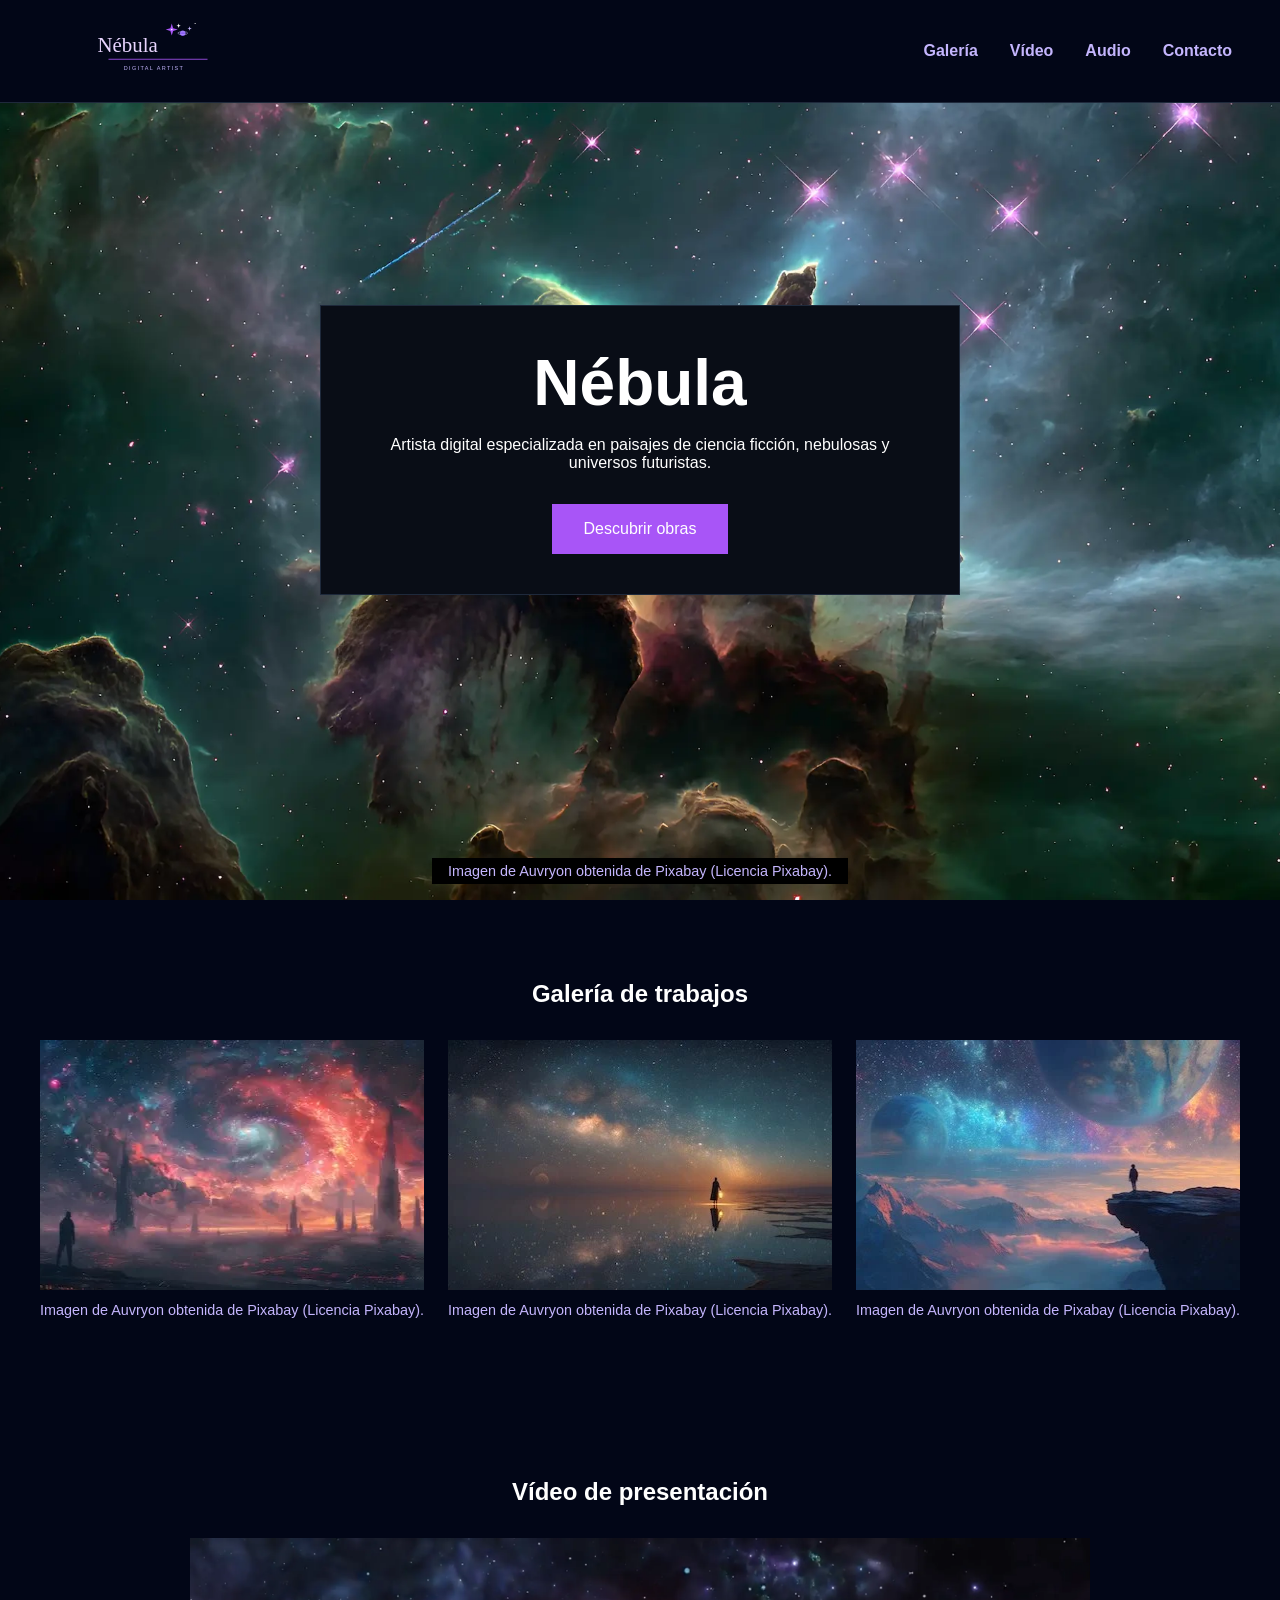
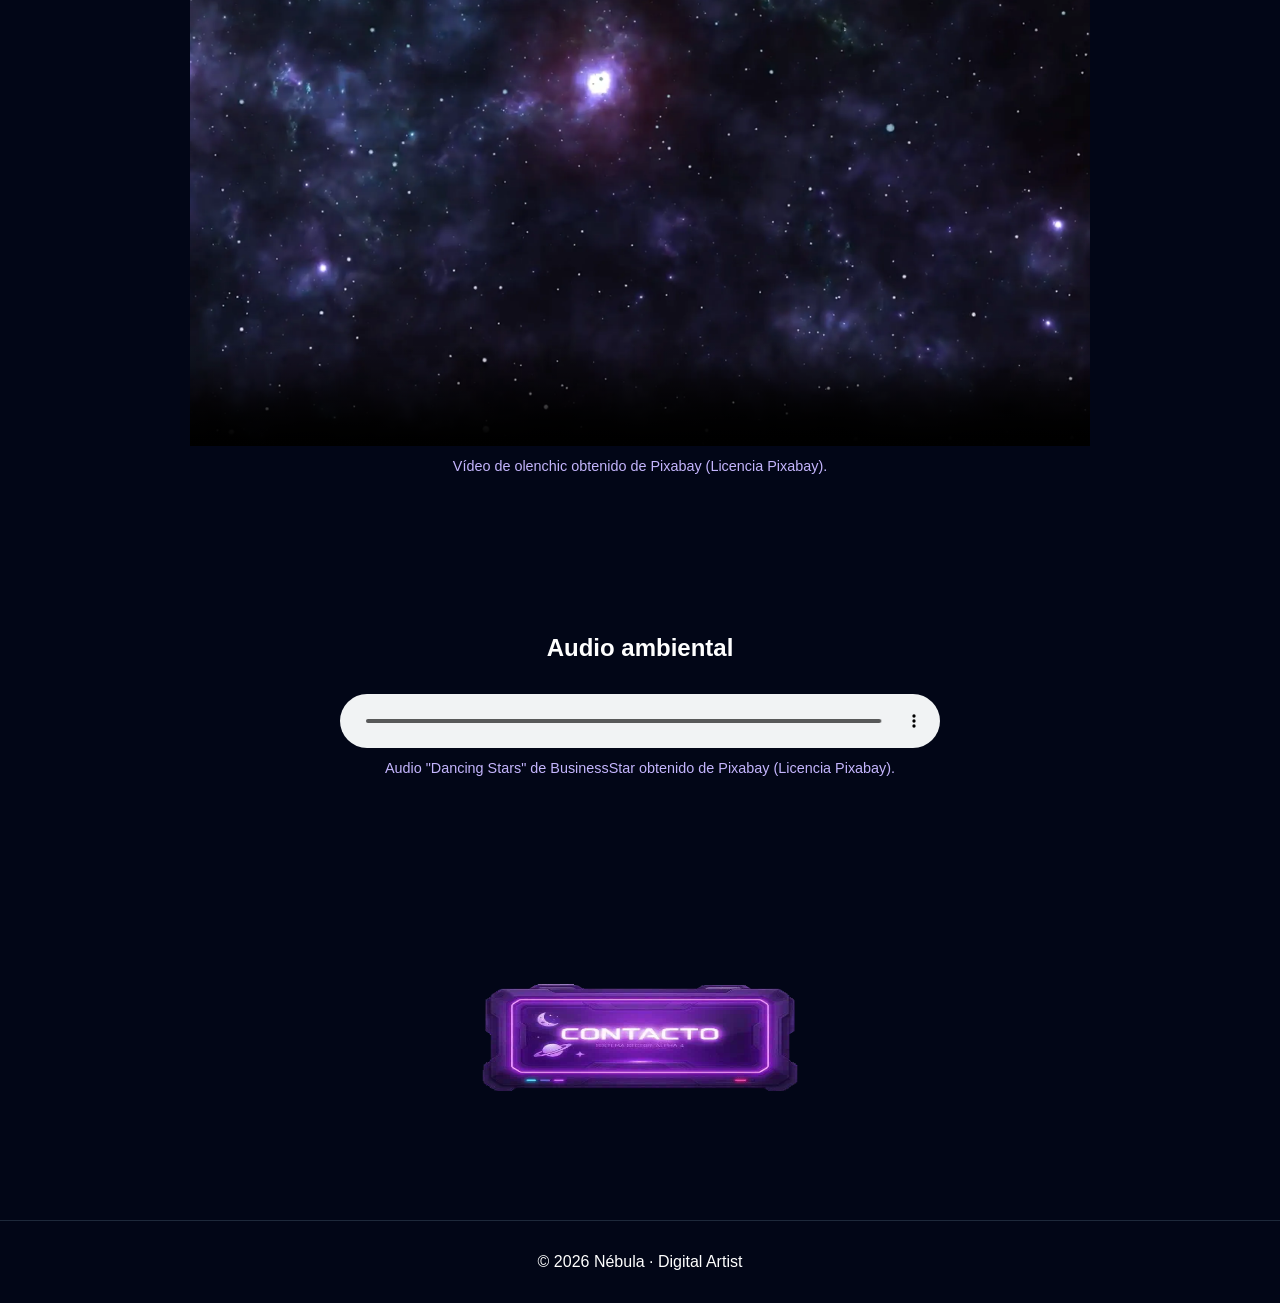
==== index.html @ e90a2c5d "Add initial HTML structure and styles for landing page" ====
<!DOCTYPE html>
<html lang="es">

<head>
    <meta charset="UTF-8">
    <meta name="viewport" content="width=device-width, initial-scale=1.0">
    <title>Nébula | Digital Artist</title>

    <link rel="stylesheet" href="style.css">
</head>

<body>

    <header>

        <img src="assets/img/logo.svg" alt="Logotipo de Nébula" width="220" height="90">

        <nav>
            <a href="#galeria">Galería</a>
            <a href="#video">Vídeo</a>
            <a href="#audio">Audio</a>
            <a href="#contacto">Contacto</a>
        </nav>

    </header>

    <main>

        <!-- HERO -->

        <section id="hero">

            <figure>

                <img src="assets/img/hero.webp" alt="Imagen principal de Nébula" width="1920" height="1080">

                <figcaption>
                    Imagen de Auvryon obtenida de Pixabay (Licencia Pixabay).
                </figcaption>

            </figure>

            <div class="hero-content">

                <h1>Nébula</h1>

                <p>
                    Artista digital especializada en paisajes de ciencia ficción,
                    nebulosas y universos futuristas.
                </p>

                <a href="#galeria" class="btn">
                    Descubrir obras
                </a>

            </div>

        </section>

        <!-- GALERÍA -->

        <section id="galeria">

            <h2>Galería de trabajos</h2>

            <div class="galeria">

                <figure>

                    <img src="assets/img/imagen1.webp" alt="Imagen 1" width="400" height="250" loading="lazy">

                    <figcaption>
                        Imagen de Auvryon obtenida de Pixabay (Licencia Pixabay).
                    </figcaption>

                </figure>

                <figure>

                    <img src="assets/img/imagen2.webp" alt="Imagen 2" width="400" height="250" loading="lazy">

                    <figcaption>
                        Imagen de Auvryon obtenida de Pixabay (Licencia Pixabay).
                    </figcaption>

                </figure>

                <figure>

                    <img src="assets/img/imagen3.webp" alt="Imagen 3" width="400" height="250" loading="lazy">

                    <figcaption>
                        Imagen de Auvryon obtenida de Pixabay (Licencia Pixabay).
                    </figcaption>

                </figure>

            </div>

        </section>

        <!-- VÍDEO -->

        <section id="video">

            <h2>Vídeo de presentación</h2>

            <figure>

                <video controls poster="assets/img/poster.webp">

                    <source src="assets/video/presentacion.mp4" type="video/mp4">

                </video>

                <figcaption>
                    Vídeo de olenchic obtenido de Pixabay (Licencia Pixabay).
                </figcaption>

            </figure>

        </section>

        <!-- AUDIO -->

        <section id="audio">

            <h2>Audio ambiental</h2>

            <figure>

                <audio controls>

                    <source src="assets/audio/audio.mp3" type="audio/mpeg">

                </audio>

                <figcaption>
                    Audio "Dancing Stars" de BusinessStar obtenido de Pixabay (Licencia Pixabay).
                </figcaption>

            </figure>

        </section>

        <!-- CTA -->

        <section id="contacto">

            <figure>

                <a href="https://gmail.com" target="_blank" rel="noopener noreferrer">
                    <img src="assets/img/cta.webp" alt="Botón de contacto" width="600" height="200" loading="lazy">

                </a>

            </figure>

        </section>

    </main>

    <footer>

        <p>
            © 2026 Nébula · Digital Artist
        </p>

    </footer>

</body>

</html>
---- style.css ----
* {
    margin: 0;
    padding: 0;
    box-sizing: border-box;
}

html {
    scroll-behavior: smooth;
}

body {
    font-family: Arial, sans-serif;
    background: #020617;
    color: white;
}


/*CABECERA Y MENÚ (Fijo y sólido)*/

header {
    position: fixed;
    top: 0;
    width: 100%;
    padding: 1rem 3rem;
    display: flex;
    justify-content: space-between;
    align-items: center;
    background: #020617; /* Fondo sólido sin transparencia */
    border-bottom: 1px solid #1e293b; /* Línea separadora sencilla */
    z-index: 1000;
}

header img {
    height: 70px;
}

nav {
    display: flex;
    gap: 2rem;
}

nav a {
    color: #c4b5fd;
    text-decoration: none;
    font-weight: bold;
}

nav a:hover {
    color: white;
}


/*SECCIÓN HERO (PRINCIPAL)*/

#hero {
    position: relative;
    height: 100vh;
}

#hero figure {
    position: absolute;
    inset: 0;
    margin: 0;
}

#hero figure img {
    width: 100%;
    height: 100%;
    object-fit: cover;
}


#hero figure figcaption {
    position: absolute;
    bottom: 1rem;
    left: 50%;
    transform: translateX(-50%);
    background: black;
    padding: 0.3rem 1rem;
    font-size: 0.9rem;
    color: #c4b5fd;
}


.hero-content {
    position: absolute;
    top: 50%;
    left: 50%;
    transform: translate(-50%, -50%);
    text-align: center;
    background: #090d16; /* Fondo sólido oscuro */
    padding: 2.5rem;
    border: 1px solid #1e293b;
    z-index: 20;
}

.hero-content h1 {
    font-size: 4rem;
    margin-bottom: 1rem;
}

.hero-content p {
    max-width: 600px;
    margin-bottom: 2rem;
}


.btn {
    display: inline-block;
    padding: 1rem 2rem;
    background: #a855f7;
    color: white;
    text-decoration: none;
}


/*SECCIONES Y GALERÍA*/

section {
    padding: 5rem 2rem;
    text-align: center;
}

h2 {
    margin-bottom: 2rem;
}


.galeria {
    display: grid;
    grid-template-columns: repeat(auto-fit, minmax(300px, 1fr));
    gap: 1.5rem;
    max-width: 1200px;
    margin: auto;
}

.galeria img {
    width: 100%;
}

figure {
    text-align: center;
}

figcaption {
    margin-top: .5rem;
    color: #c4b5fd;
    font-size: .9rem;
}


/*MULTIMEDIA Y PIE DE PÁGINA*/

video {
    width: 100%;
    max-width: 900px;
}

audio {
    width: 100%;
    max-width: 600px;
}

footer {
    text-align: center;
    padding: 2rem;
    background: #020617;
    border-top: 1px solid #1e293b;
}
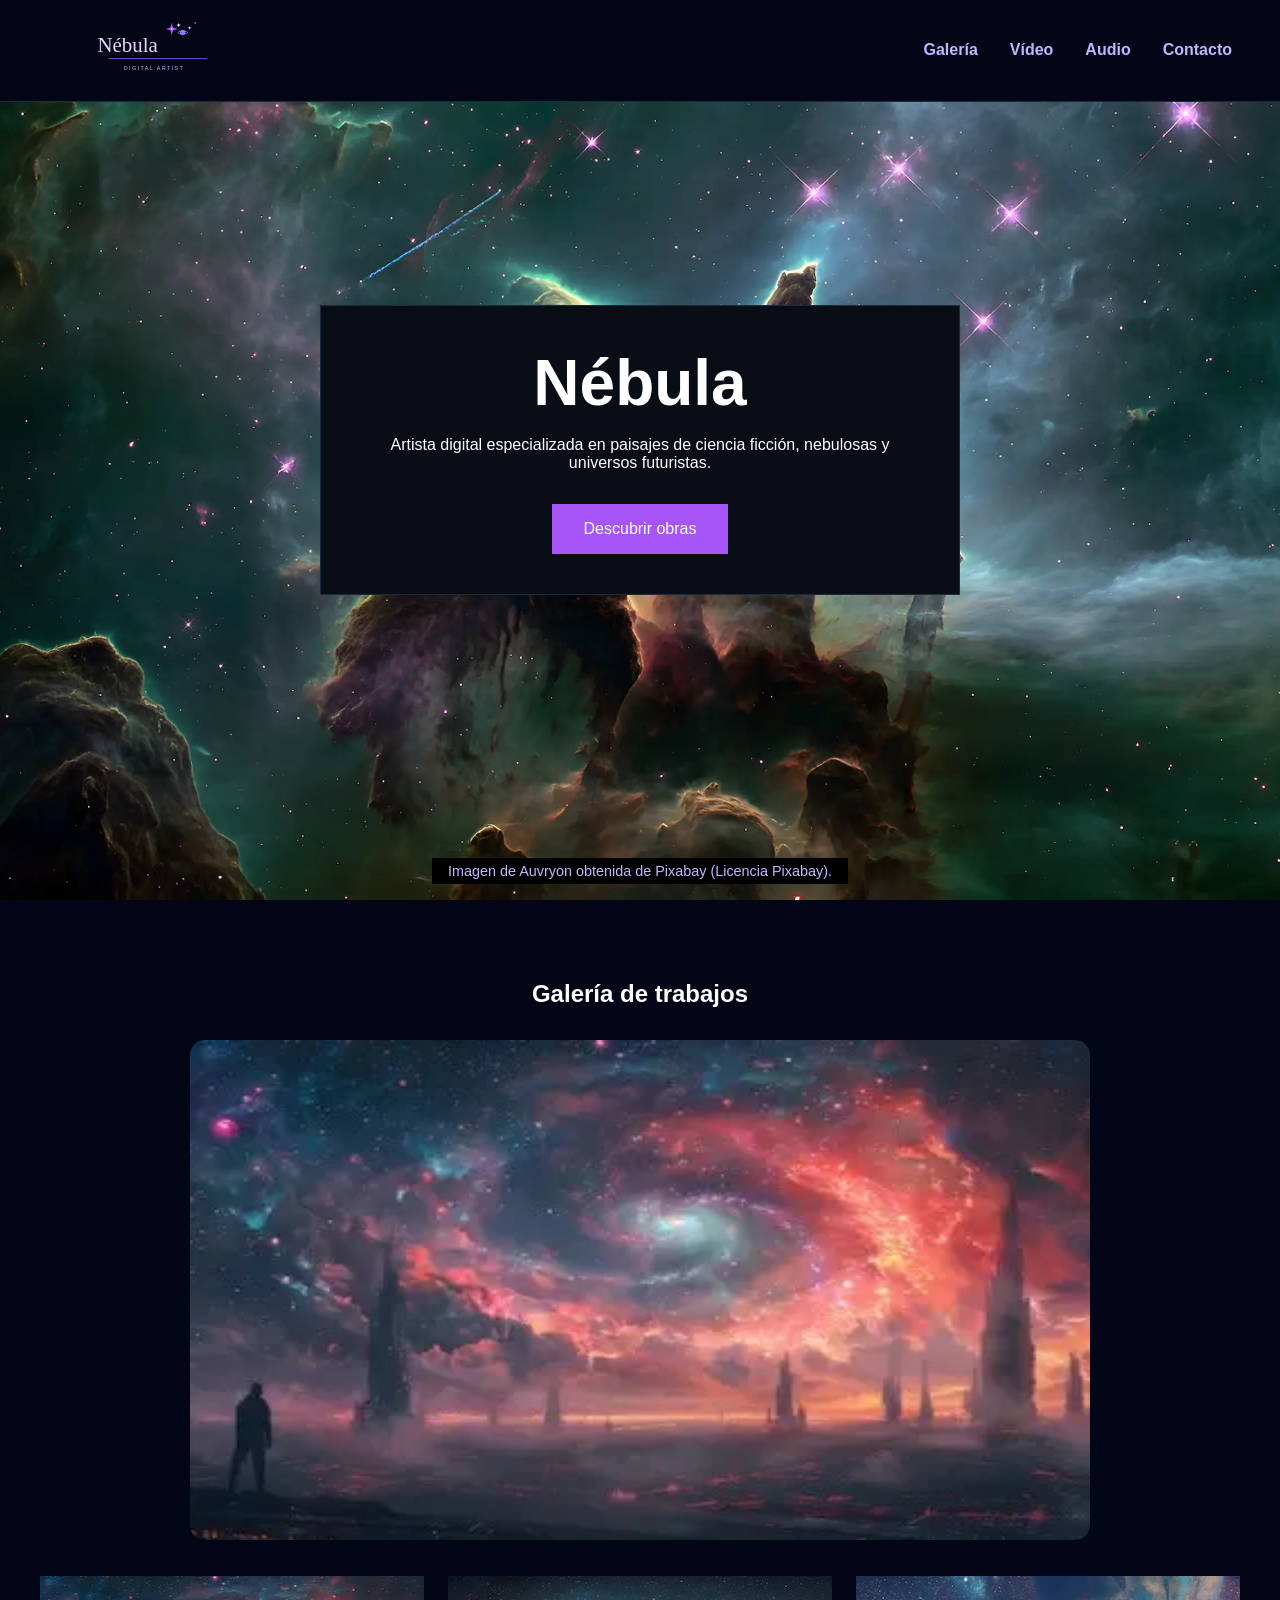
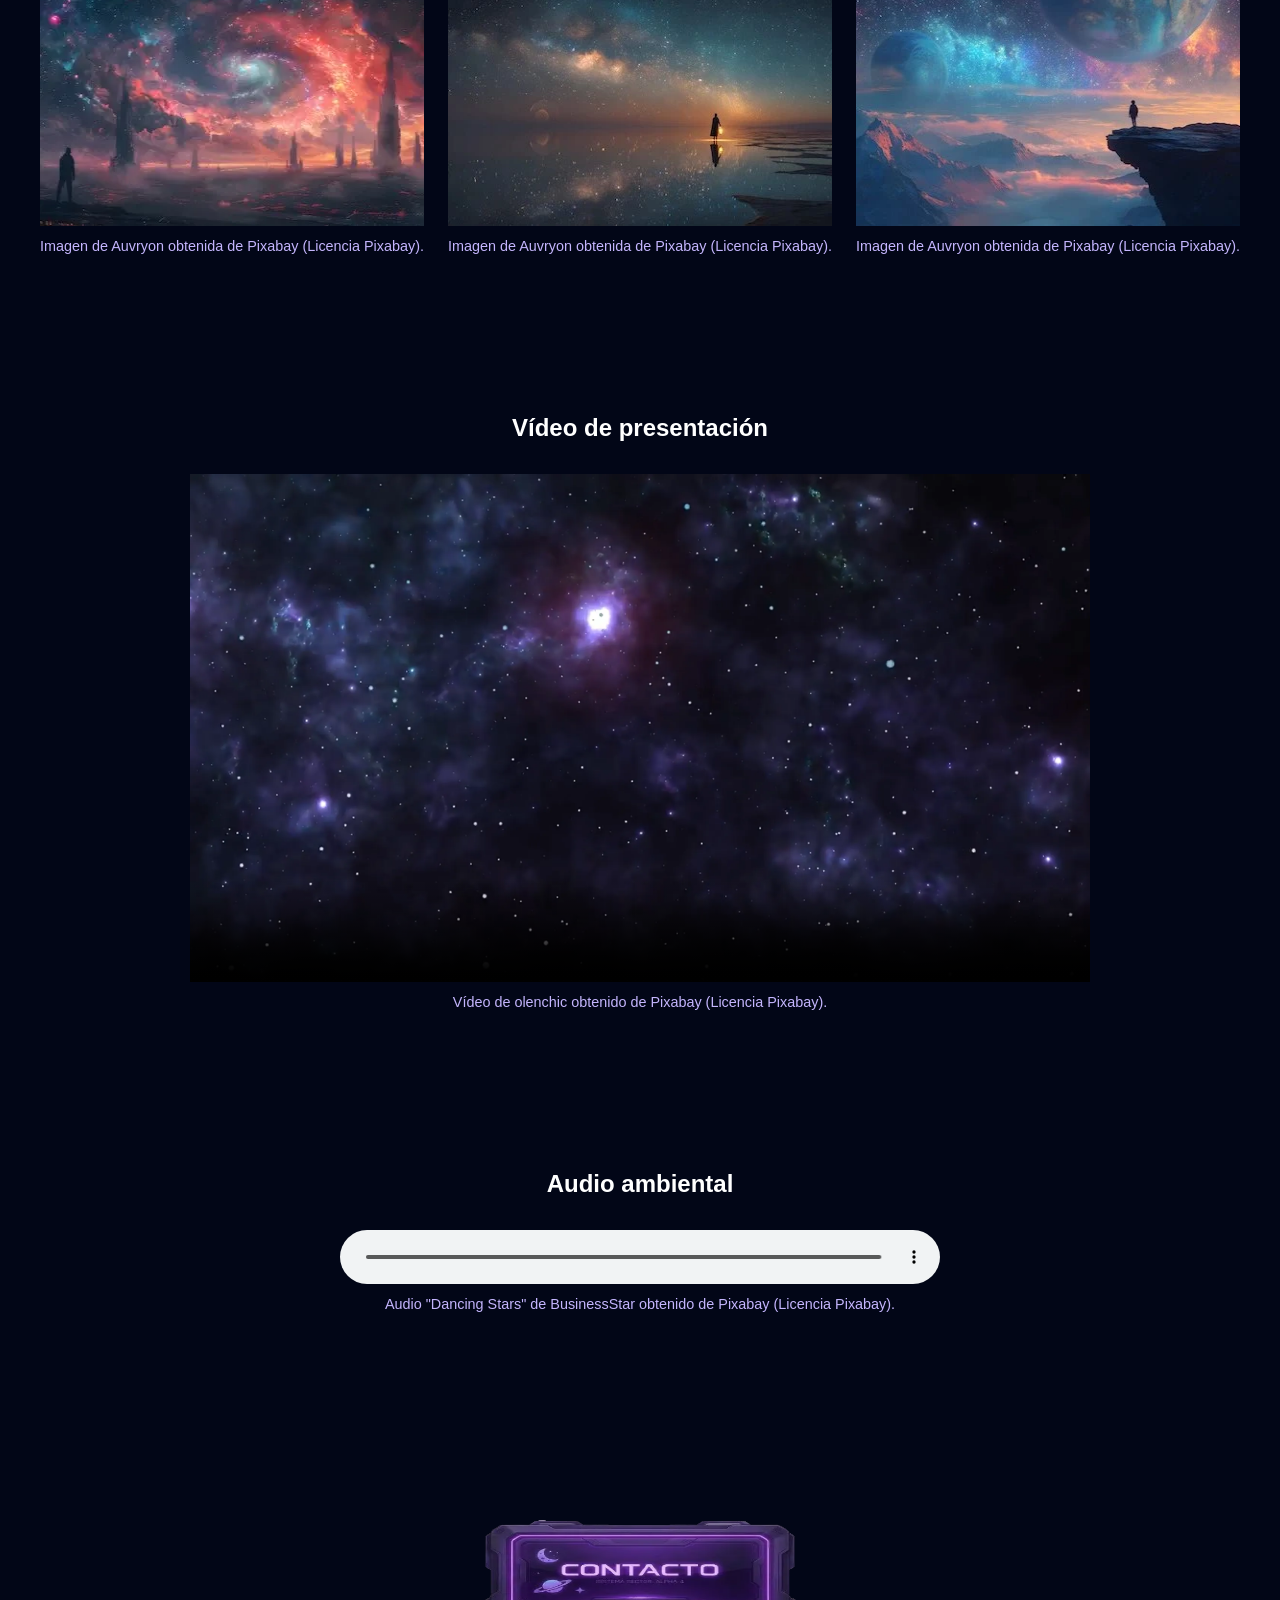
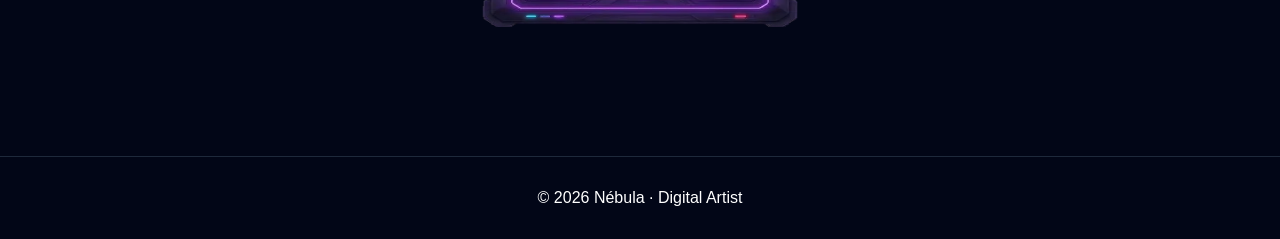
==== commit 3bba13d3: "Replace logo image with inline SVG for better scalability and performance; add image viewer function" ====
--- a/index.html
+++ b/index.html
@@ -13,8 +13,58 @@
 
     <header>
 
-        <img src="assets/img/logo.svg" alt="Logotipo de Nébula" width="220" height="90">
-
+        <svg class="logo-nebula" viewBox="0 0 800 250">
+
+            <text x="180" y="130" font-family="Georgia" font-size="76" fill="#E9D5FF">
+                Nébula
+            </text>
+
+            <path d="M420 50
+             A10 10 0 1 1 420 70
+             A7 7 0 1 0 420 50" fill="#C4B5FD" />
+
+            <path d="M450 25
+             L455 42
+             L472 47
+             L455 52
+             L450 69
+             L445 52
+             L428 47
+             L445 42 Z" fill="#A855F7" />
+
+            <circle cx="450" cy="47" r="3" fill="#ffffff" />
+
+            <path d="M475 25
+             L477 31
+             L483 33
+             L477 35
+             L475 41
+             L473 35
+             L467 33
+             L473 31 Z" fill="#ffffff" />
+
+            <circle cx="490" cy="60" r="10" fill="#8B5CF6" />
+
+            <ellipse cx="490" cy="60" rx="18" ry="5" fill="none" stroke="#C4B5FD" stroke-width="2" />
+
+            <path d="M515 35
+             L517 41
+             L523 43
+             L517 45
+             L515 51
+            L513 45
+             L507 43
+             L513 41 Z" fill="#C4B5FD" />
+
+            <circle cx="535" cy="25" r="2" fill="#ffffff" />
+
+            <line x1="220" y1="155" x2="580" y2="155" stroke="#A855F7" stroke-width="3" />
+
+            <text x="275" y="195" font-family="Arial" font-size="20" letter-spacing="5" fill="#C4B5FD">
+                DIGITAL ARTIST
+            </text>
+
+        </svg>
         <nav>
             <a href="#galeria">Galería</a>
             <a href="#video">Vídeo</a>
@@ -63,12 +113,19 @@
 
             <h2>Galería de trabajos</h2>
 
+            <div class="visor">
+
+                <img id="imagenPrincipal" src="assets/img/imagen1.webp" alt="Imagen principal de la galería" width="900"
+                    height="500">
+
+            </div>
+
             <div class="galeria">
 
                 <figure>
 
-                    <img src="assets/img/imagen1.webp" alt="Imagen 1" width="400" height="250" loading="lazy">
-
+                    <img class="miniatura" src="assets/img/imagen1.webp" alt="Imagen 1" width="400" height="250"
+                        loading="lazy">
                     <figcaption>
                         Imagen de Auvryon obtenida de Pixabay (Licencia Pixabay).
                     </figcaption>
@@ -77,7 +134,8 @@
 
                 <figure>
 
-                    <img src="assets/img/imagen2.webp" alt="Imagen 2" width="400" height="250" loading="lazy">
+                    <img class="miniatura" src="assets/img/imagen2.webp" alt="Imagen 2" width="400" height="250"
+                        loading="lazy">
 
                     <figcaption>
                         Imagen de Auvryon obtenida de Pixabay (Licencia Pixabay).
@@ -87,7 +145,8 @@
 
                 <figure>
 
-                    <img src="assets/img/imagen3.webp" alt="Imagen 3" width="400" height="250" loading="lazy">
+                    <img class="miniatura" src="assets/img/imagen3.webp" alt="Imagen 3" width="400" height="250"
+                        loading="lazy">
 
                     <figcaption>
                         Imagen de Auvryon obtenida de Pixabay (Licencia Pixabay).
@@ -168,6 +227,9 @@
 
     </footer>
 
+    
+    <script src="script.js"></script>
+
 </body>
 
 </html>
--- a/style.css
+++ b/style.css
@@ -15,7 +15,7 @@
 }
 
 
-/*CABECERA Y MENÚ (Fijo y sólido)*/
+/*CABECERA Y MENÚ*/
 
 header {
     position: fixed;
@@ -25,14 +25,11 @@
     display: flex;
     justify-content: space-between;
     align-items: center;
-    background: #020617; /* Fondo sólido sin transparencia */
-    border-bottom: 1px solid #1e293b; /* Línea separadora sencilla */
+    background: #020617;
+    border-bottom: 1px solid #1e293b;
     z-index: 1000;
 }
 
-header img {
-    height: 70px;
-}
 
 nav {
     display: flex;
@@ -88,7 +85,7 @@
     left: 50%;
     transform: translate(-50%, -50%);
     text-align: center;
-    background: #090d16; /* Fondo sólido oscuro */
+    background: #090d16;
     padding: 2.5rem;
     border: 1px solid #1e293b;
     z-index: 20;
@@ -166,4 +163,48 @@
     padding: 2rem;
     background: #020617;
     border-top: 1px solid #1e293b;
+}
+
+/*LOGO NEBULA*/
+.logo-nebula {
+    width: 220px;
+    height: auto;
+    cursor: pointer;
+    transition: transform .3s ease;
+}
+
+.logo-nebula:hover {
+    transform: scale(1.05);
+}
+
+.logo-nebula text {
+    transition: .3s;
+}
+
+.logo-nebula:hover text {
+    fill: #e6dfff;
+}
+
+
+/*VISOR DE IMÁGENES*/
+.visor{
+    text-align:center;
+    margin-bottom:2rem;
+}
+
+#imagenPrincipal{
+    max-width:900px;
+    width:100%;
+    border-radius:15px;
+    transition:.3s;
+}
+
+.miniatura{
+    cursor:pointer;
+    transition:.3s;
+}
+
+.miniatura:hover{
+    transform:scale(1.05);
+    opacity:.8;
 }
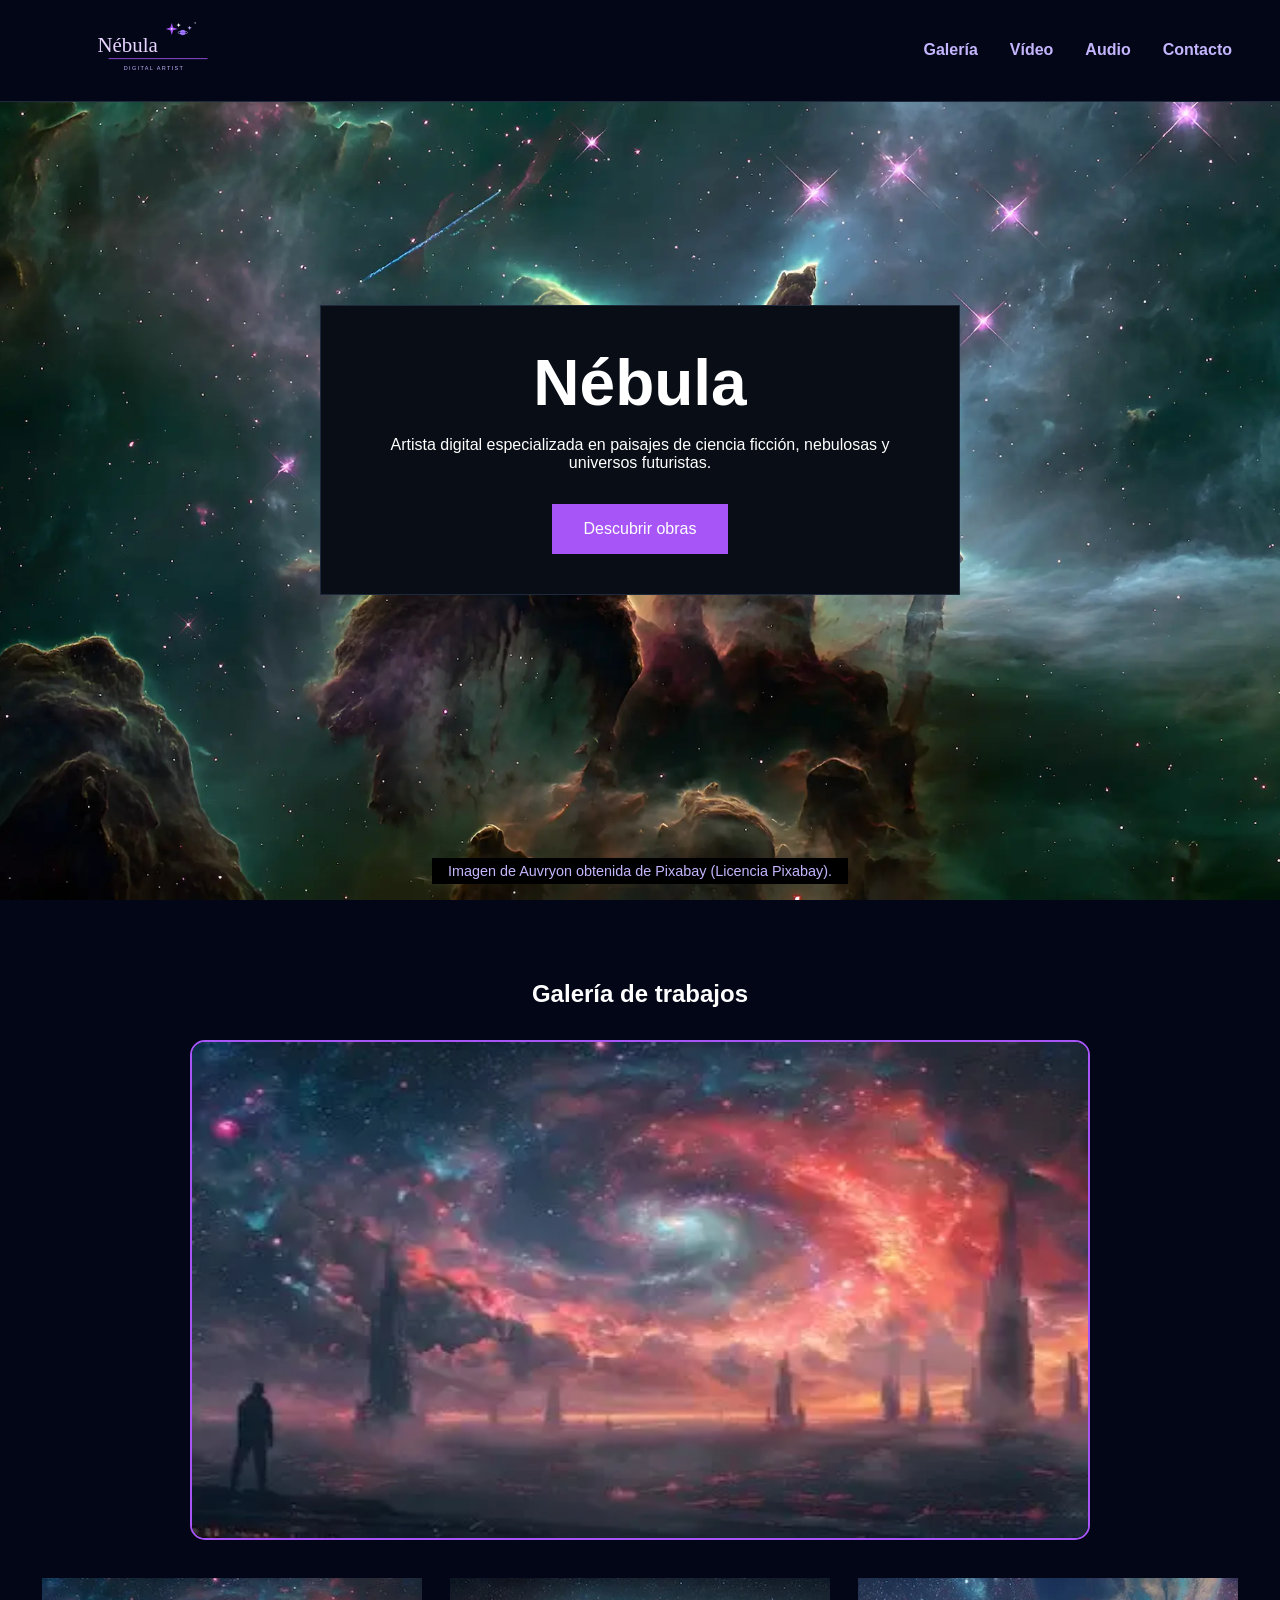
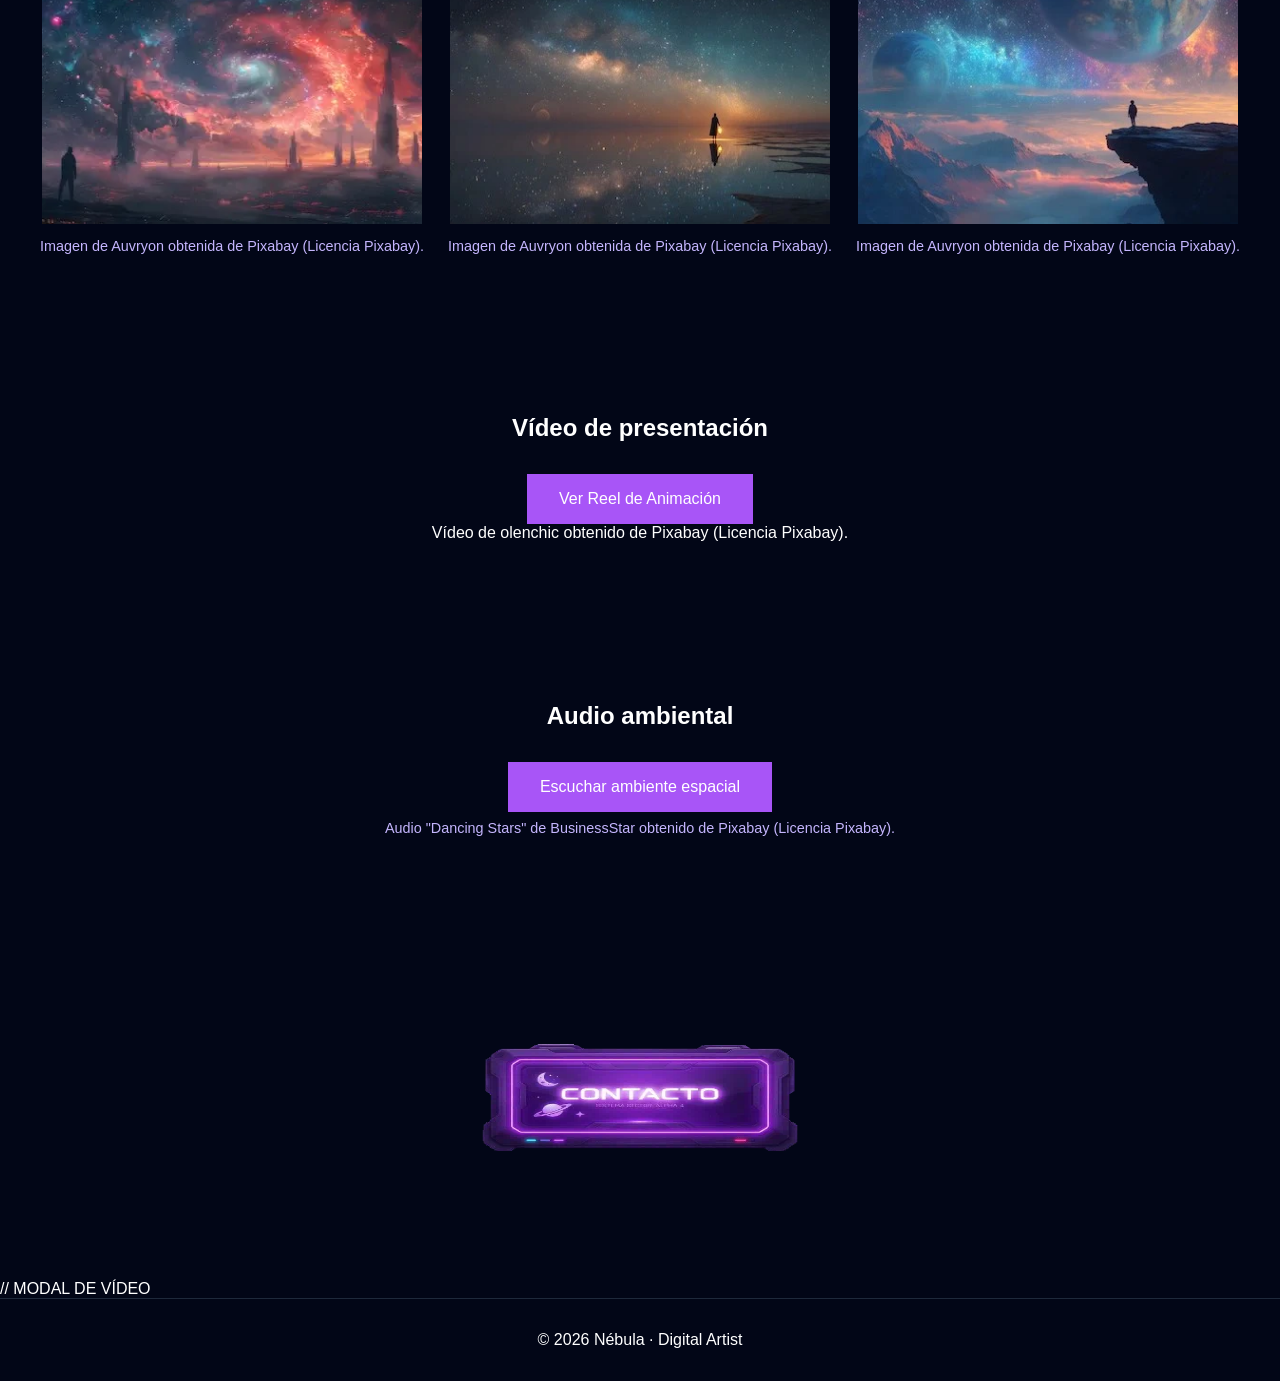
==== commit 9d749da7: "Implement video modal functionality and audio controls; add credits page with attributions for media" ====
--- a/index.html
+++ b/index.html
@@ -164,35 +164,35 @@
 
             <h2>Vídeo de presentación</h2>
 
+            <button id="abrirModal" class="btn-video">
+                Ver Reel de Animación
+            </button>
+
+            <p class="credito-video">
+                Vídeo de olenchic obtenido de Pixabay (Licencia Pixabay).
+            </p>
+
+        </section>
+
+        <!-- AUDIO -->
+
+        <section id="audio">
+
+            <h2>Audio ambiental</h2>
+
             <figure>
 
-                <video controls poster="assets/img/poster.webp">
-
-                    <source src="assets/video/presentacion.mp4" type="video/mp4">
-
-                </video>
-
-                <figcaption>
-                    Vídeo de olenchic obtenido de Pixabay (Licencia Pixabay).
-                </figcaption>
-
-            </figure>
-
-        </section>
-
-        <!-- AUDIO -->
-
-        <section id="audio">
-
-            <h2>Audio ambiental</h2>
-
-            <figure>
-
-                <audio controls>
+                <audio id="audioEspacial">
 
                     <source src="assets/audio/audio.mp3" type="audio/mpeg">
 
                 </audio>
+
+                <button id="botonAudio">
+
+                    Escuchar ambiente espacial
+
+                </button>
 
                 <figcaption>
                     Audio "Dancing Stars" de BusinessStar obtenido de Pixabay (Licencia Pixabay).
@@ -217,6 +217,24 @@
 
         </section>
 
+        // MODAL DE VÍDEO
+
+        <div id="modalVideo" class="modal">
+
+            <div class="modal-contenido">
+
+                <span id="cerrarModal">&times;</span>
+
+                <video id="videoModal" poster="assets/img/poster.webp">
+
+                    <source src="assets/video/presentacion.mp4" type="video/mp4">
+
+                </video>
+
+            </div>
+
+        </div>
+
     </main>
 
     <footer>
@@ -227,7 +245,7 @@
 
     </footer>
 
-    
+
     <script src="script.js"></script>
 
 </body>
--- a/style.css
+++ b/style.css
@@ -178,33 +178,103 @@
 }
 
 .logo-nebula text {
+    transition: fill .3s;
+}
+
+.logo-nebula:hover text {
+    fill: #a855f7;
+}
+
+
+/*VISOR DE IMÁGENES*/
+.visor {
+    text-align: center;
+    margin-bottom: 2rem;
+}
+
+#imagenPrincipal {
+    max-width: 900px;
+    width: 100%;
+    border-radius: 15px;
+    transition: all .3s ease;
+    border: 2px solid #a855f7;
+}
+
+.miniatura {
+    cursor: pointer;
     transition: .3s;
-}
-
-.logo-nebula:hover text {
-    fill: #e6dfff;
-}
-
-
-/*VISOR DE IMÁGENES*/
-.visor{
-    text-align:center;
-    margin-bottom:2rem;
-}
-
-#imagenPrincipal{
-    max-width:900px;
-    width:100%;
-    border-radius:15px;
-    transition:.3s;
-}
-
-.miniatura{
-    cursor:pointer;
-    transition:.3s;
-}
-
-.miniatura:hover{
-    transform:scale(1.05);
-    opacity:.8;
+    border: 2px solid transparent;
+}
+
+.miniatura:hover {
+    transform: scale(1.05);
+    opacity: .8;
+    border: 2px solid #a855f7;
+
+}
+
+
+.btn-video {
+    padding: 1rem 2rem;
+    background: #a855f7;
+    color: white;
+    border: none;
+    cursor: pointer;
+    font-size: 1rem;
+}
+
+.btn-video:hover {
+    transform: scale(1.05);
+}
+
+
+/*MODAL DE VIDEO*/
+
+.modal {
+    display: none;
+    position: fixed;
+    inset: 0;
+    background: rgba(0, 0, 0, .8);
+    justify-content: center;
+    align-items: center;
+    z-index: 3000;
+}
+
+.modal-contenido {
+    width: 90%;
+    max-width: 900px;
+    position: relative;
+}
+
+#videoModal {
+    width: 100%;
+}
+
+#cerrarModal {
+    position: absolute;
+    top: -40px;
+    right: 0;
+    color: white;
+    font-size: 2rem;
+    cursor: pointer;
+}
+
+/*BOTÓN DE AUDIO ESPACIAL*/
+
+#audioEspacial {
+    display: none;
+}
+
+#botonAudio {
+    background: #a855f7;
+    color: white;
+    border: none;
+    padding: 1rem 2rem;
+    cursor: pointer;
+    font-size: 1rem;
+    transition: .3s;
+}
+
+#botonAudio:hover {
+    transform: scale(1.05);
 }
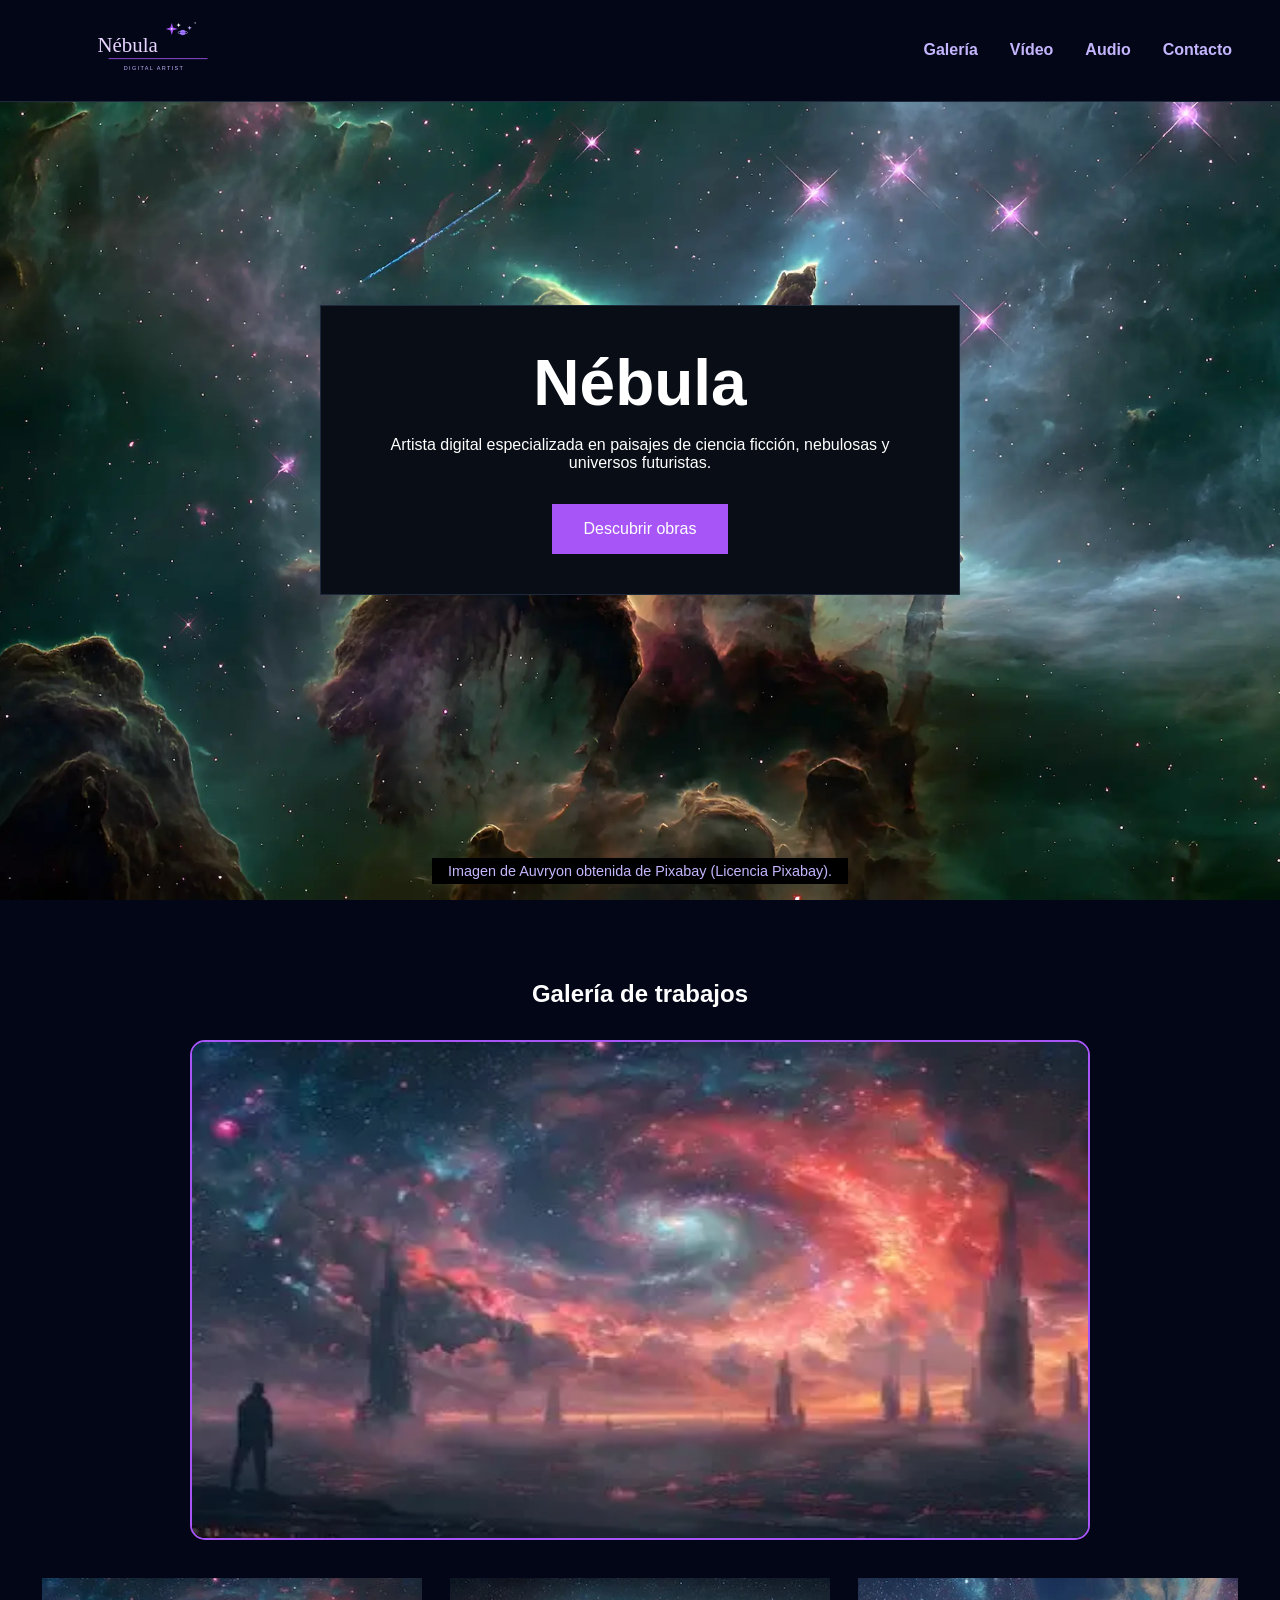
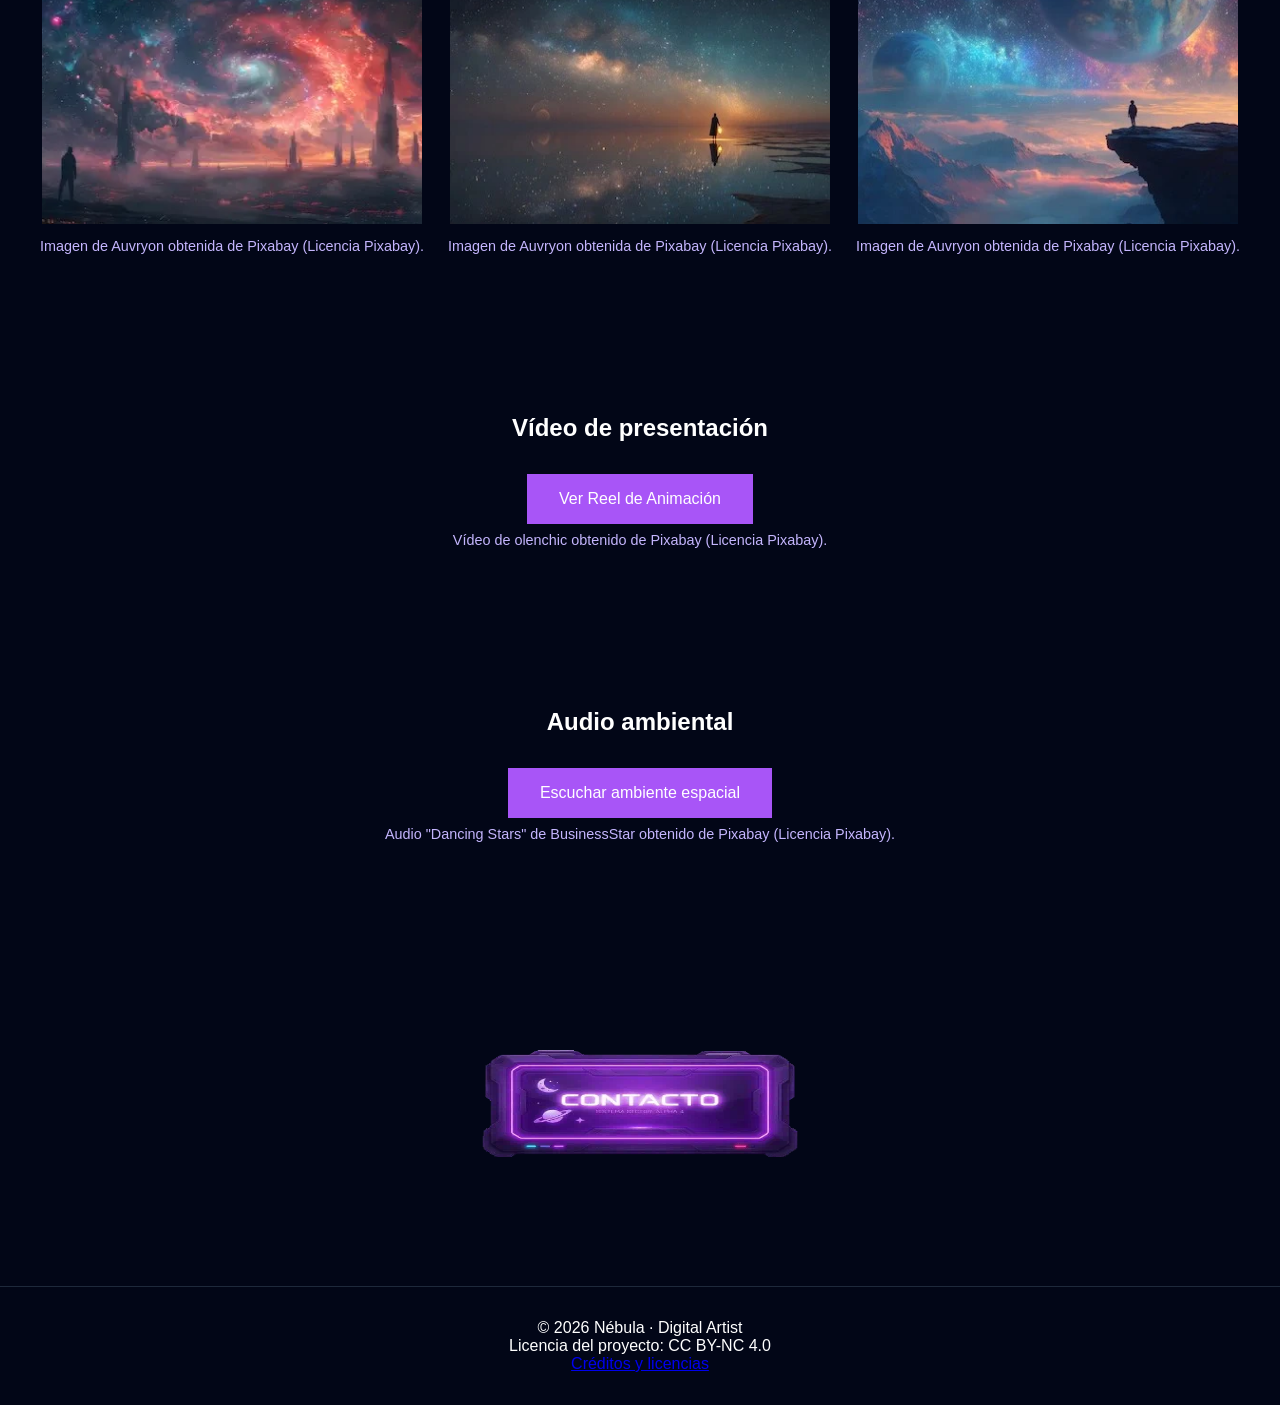
==== commit 05d617b7: "Add compatibility section, project license, and responsive styles; enhance video presentation markup" ====
--- a/index.html
+++ b/index.html
@@ -164,13 +164,17 @@
 
             <h2>Vídeo de presentación</h2>
 
-            <button id="abrirModal" class="btn-video">
-                Ver Reel de Animación
-            </button>
-
-            <p class="credito-video">
-                Vídeo de olenchic obtenido de Pixabay (Licencia Pixabay).
-            </p>
+            <figure>
+
+                <button id="abrirModal" class="btn-video">
+                    Ver Reel de Animación
+                </button>
+
+                <figcaption>
+                    Vídeo de olenchic obtenido de Pixabay (Licencia Pixabay).
+                </figcaption>
+
+            </figure>
 
         </section>
 
@@ -217,8 +221,7 @@
 
         </section>
 
-        // MODAL DE VÍDEO
-
+        <!-- MODAL -->
         <div id="modalVideo" class="modal">
 
             <div class="modal-contenido">
@@ -243,6 +246,17 @@
             © 2026 Nébula · Digital Artist
         </p>
 
+        <p>
+            Licencia del proyecto:
+            CC BY-NC 4.0
+        </p>
+
+        <p>
+            <a href="credits.html">
+                Créditos y licencias
+            </a>
+        </p>
+
     </footer>
 
 
--- a/style.css
+++ b/style.css
@@ -277,4 +277,85 @@
 
 #botonAudio:hover {
     transform: scale(1.05);
-}+}
+
+
+/* RESPONSIVE */
+
+@media (max-width: 768px){
+
+    header{
+        flex-direction:column;
+        gap:1rem;
+        padding:1rem;
+    }
+
+    nav{
+        flex-wrap:wrap;
+        justify-content:center;
+        gap:1rem;
+    }
+
+    .logo-nebula{
+        width:180px;
+    }
+
+    .hero-content{
+        width:90%;
+        padding:1.5rem;
+    }
+
+    .hero-content h1{
+        font-size:2.5rem;
+    }
+
+    .hero-content p{
+        font-size:1rem;
+    }
+
+    section{
+        padding:3rem 1rem;
+    }
+
+    #imagenPrincipal{
+        max-width:100%;
+    }
+
+    .galeria{
+        grid-template-columns:1fr;
+    }
+
+    .btn,
+    .btn-video,
+    #botonAudio{
+        width:100%;
+        max-width:300px;
+        min-height:44px;
+    }
+
+    #contacto img{
+        width:100%;
+        max-width:400px;
+        height:auto;
+    }
+
+    video{
+        width:100%;
+    }
+}
+
+@media (max-width:480px){
+
+    .hero-content h1{
+        font-size:2rem;
+    }
+
+    .hero-content{
+        width:95%;
+    }
+
+    nav a{
+        font-size:.9rem;
+    }
+
+}
